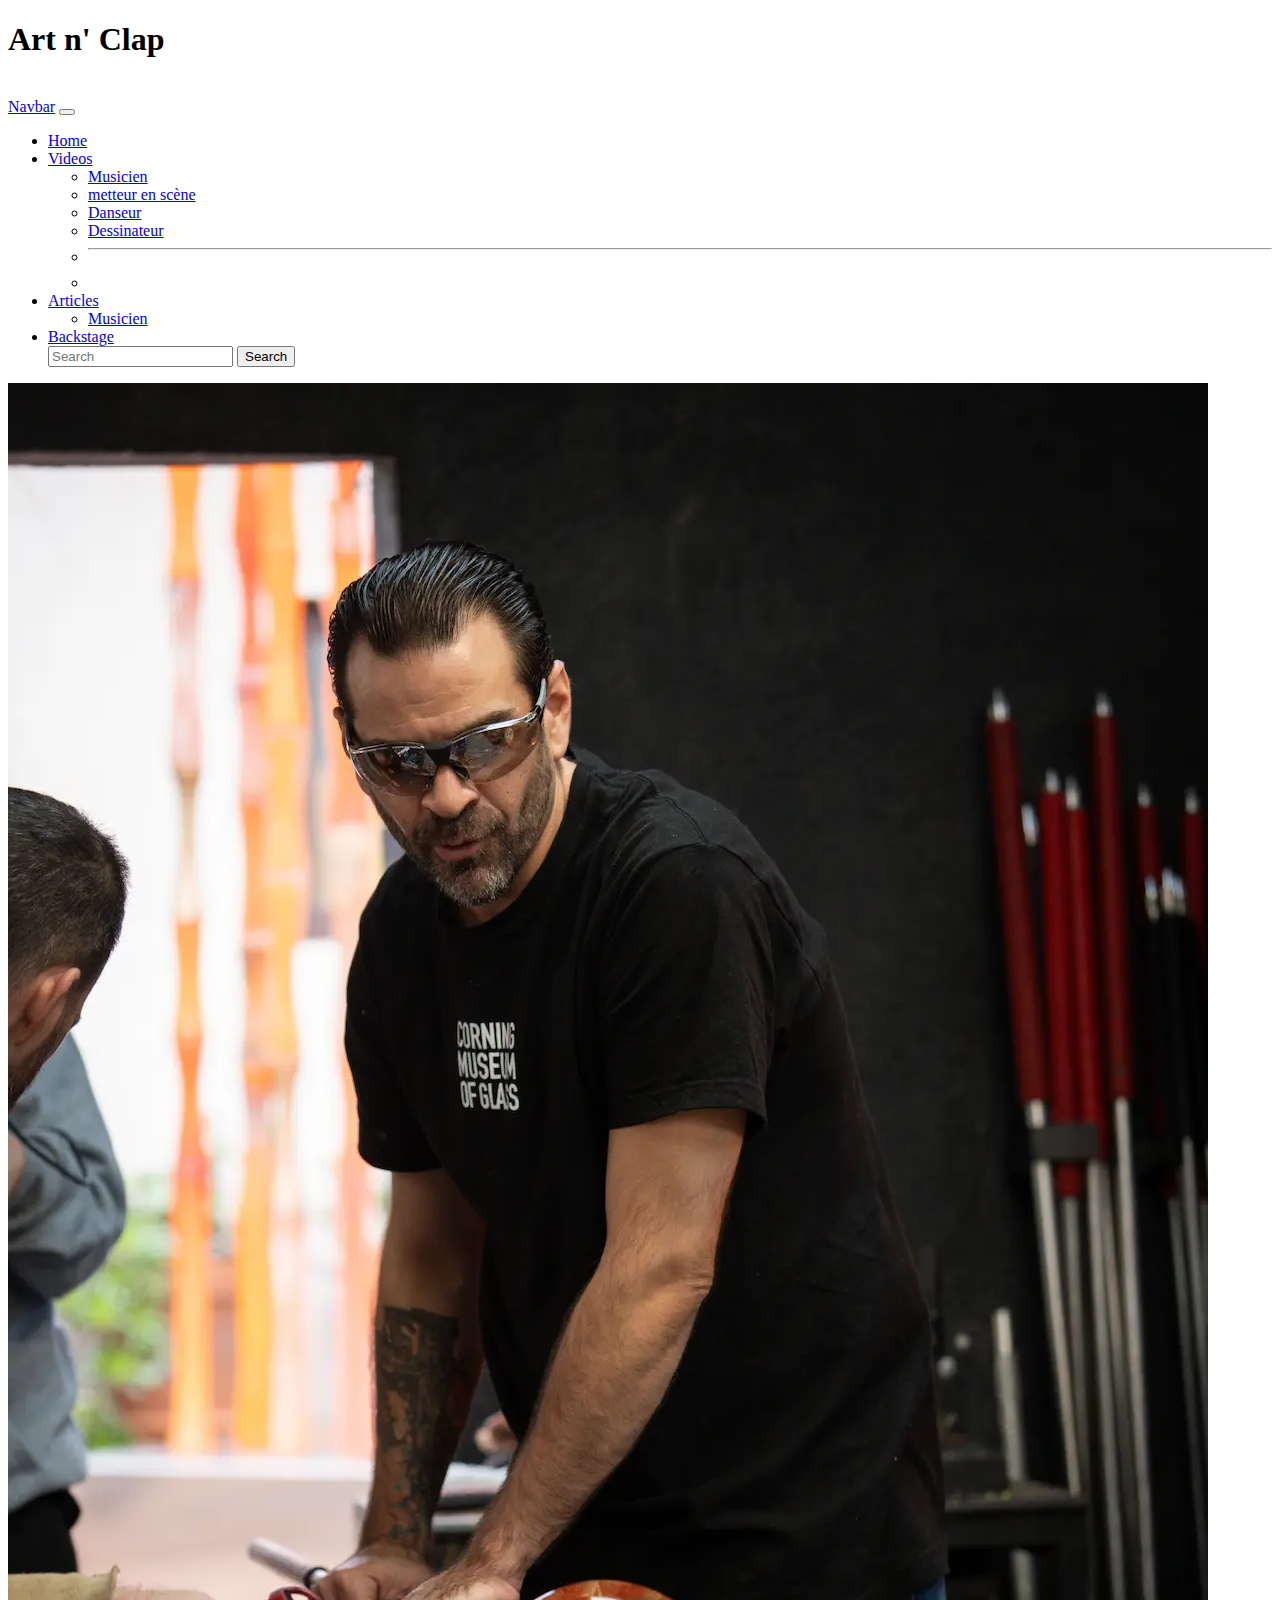
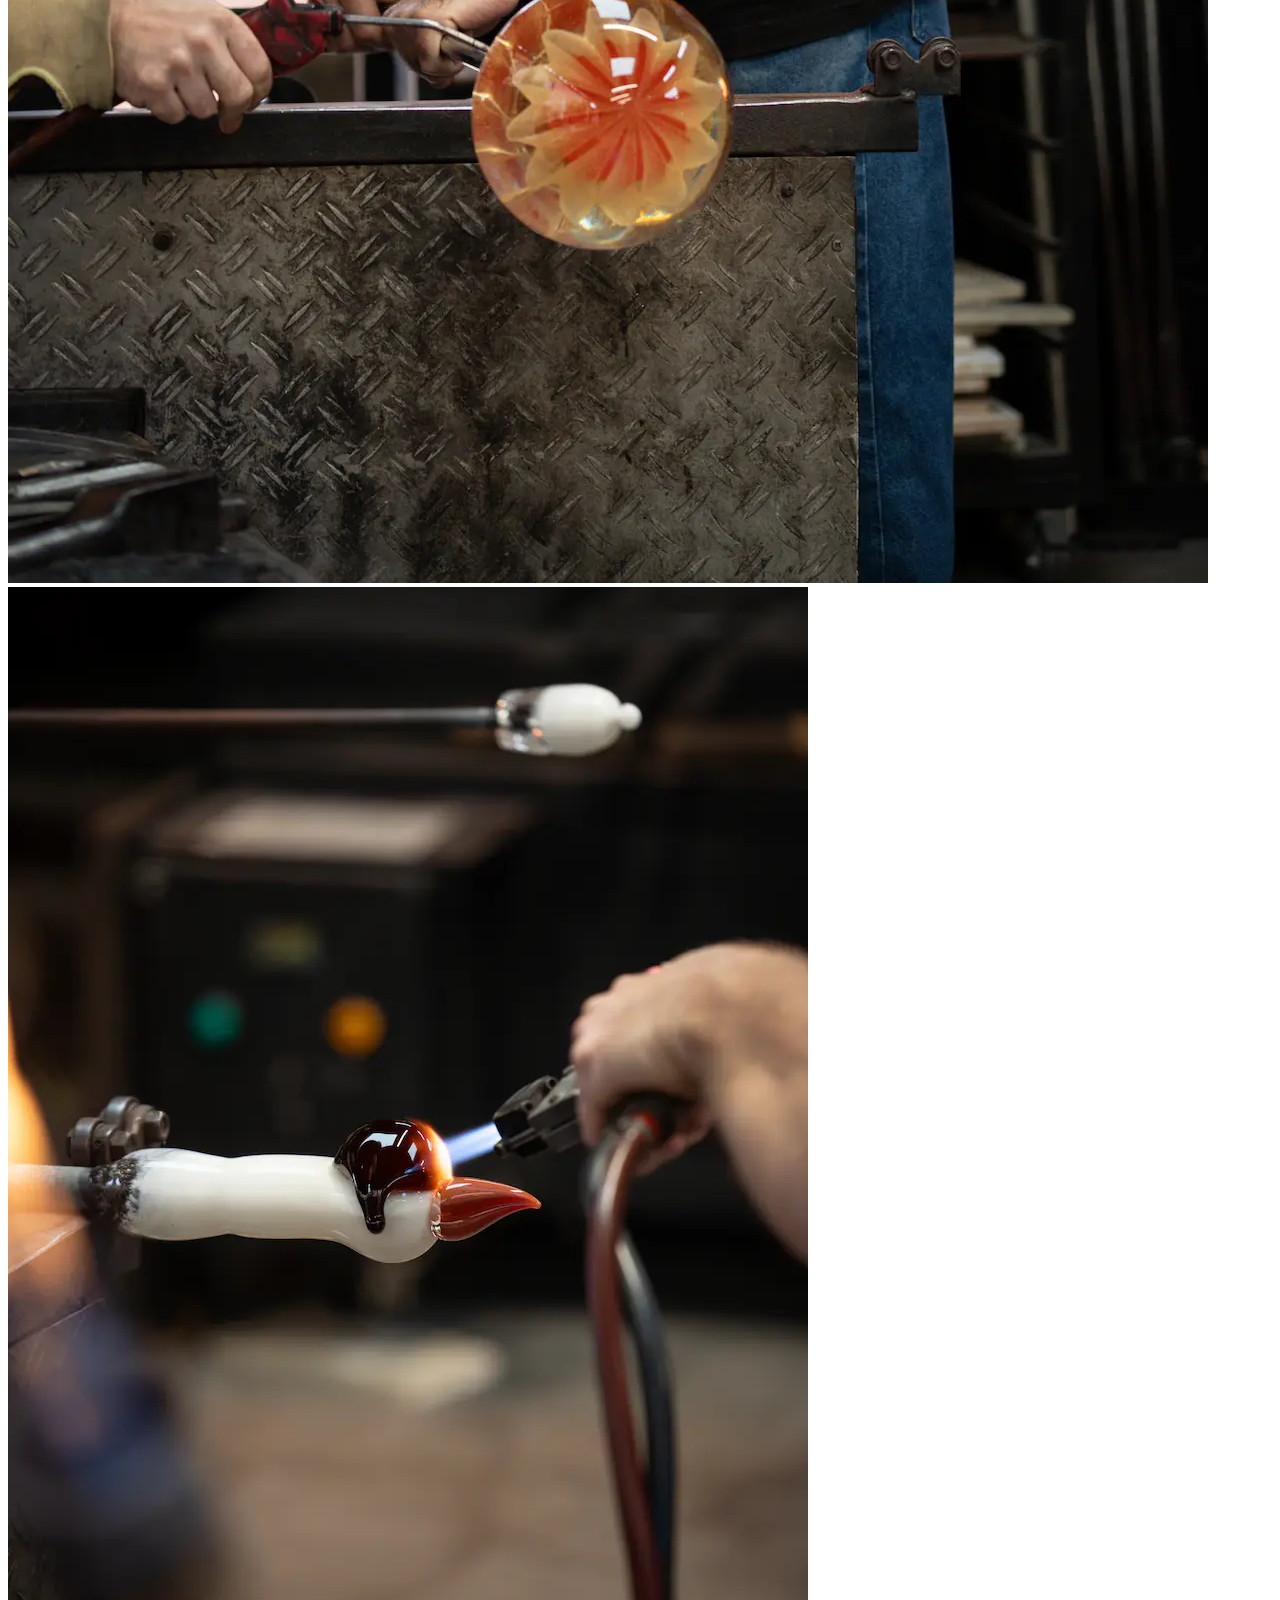
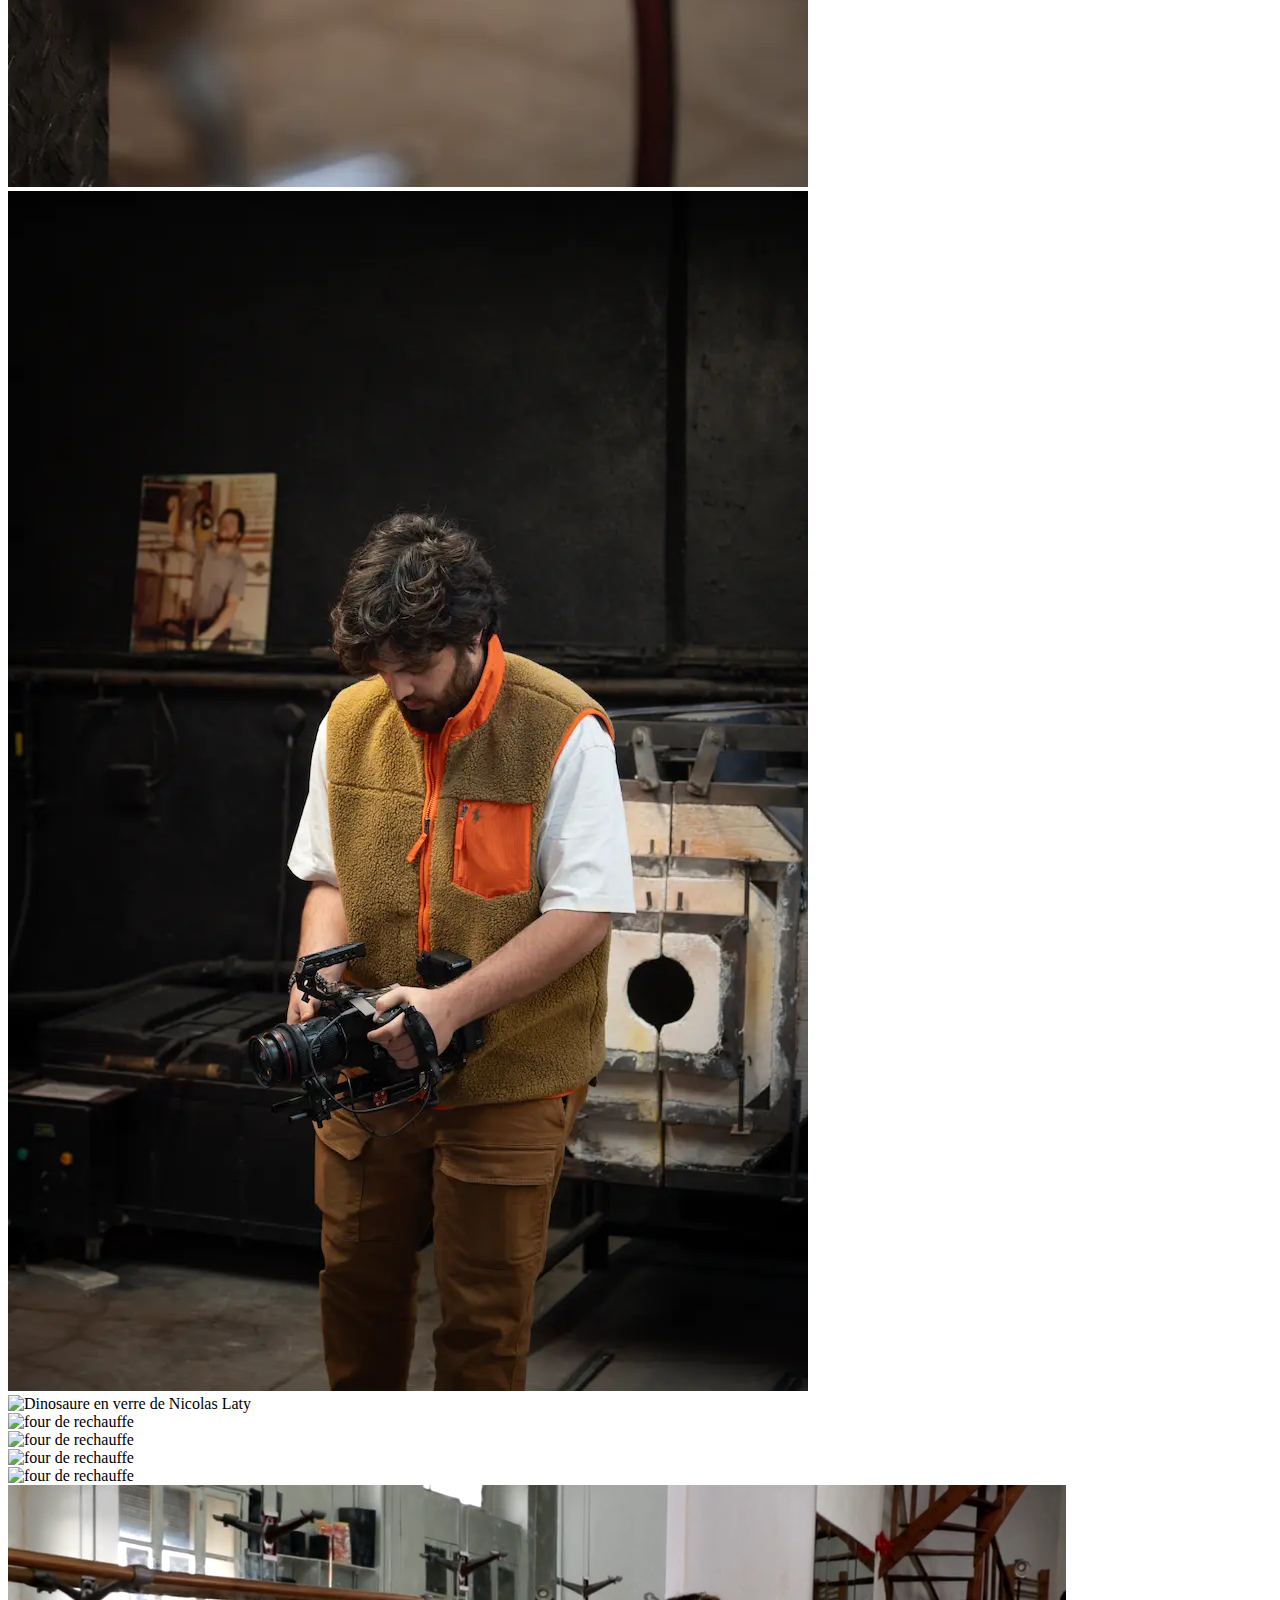
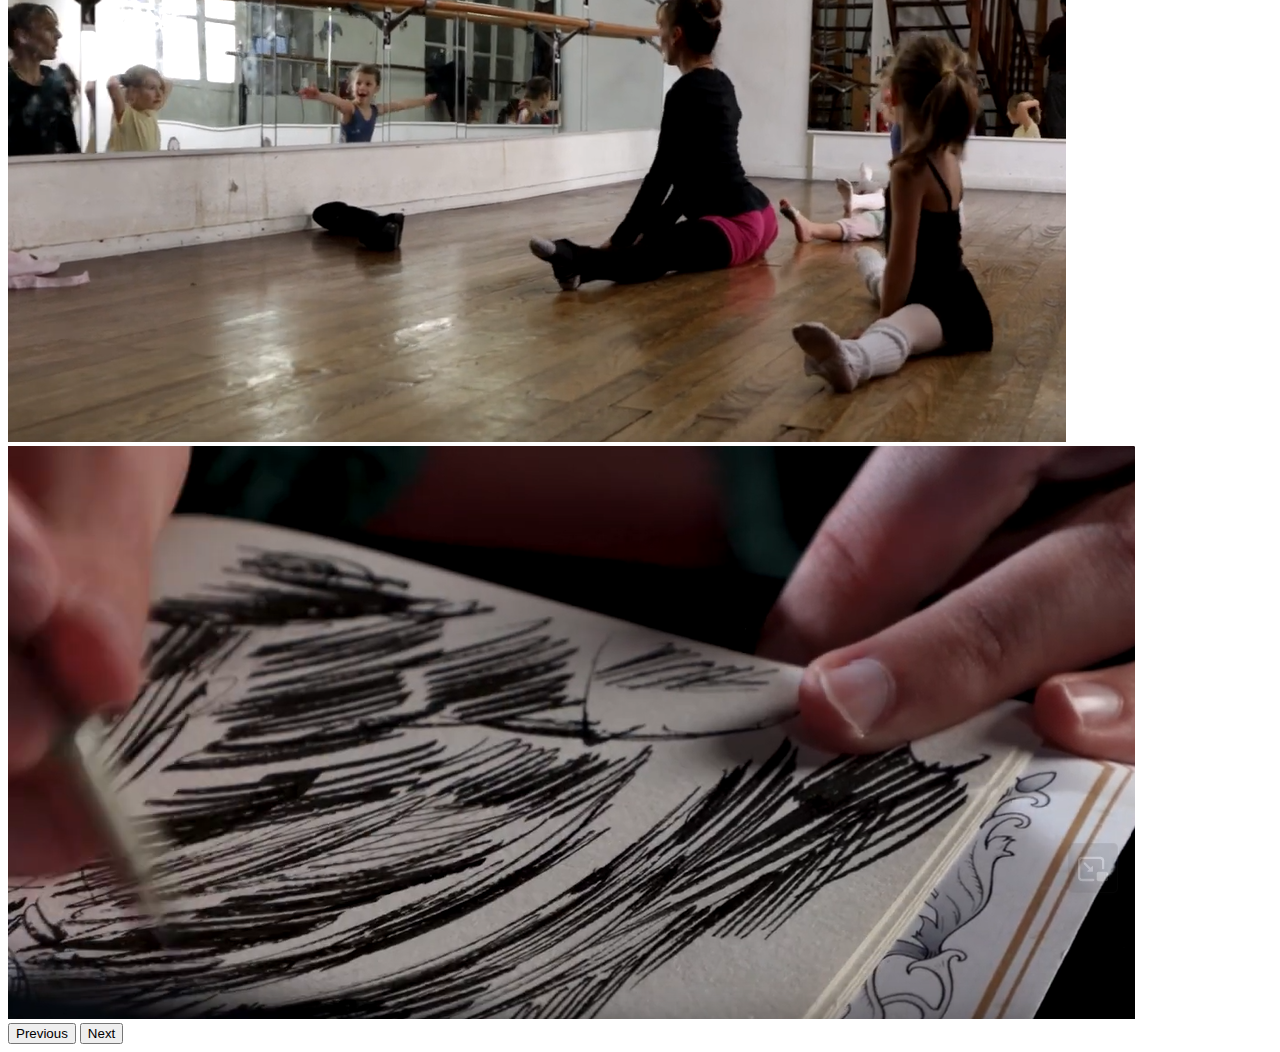
==== index.html @ 5f754fe2 "first commit" ====
<!doctype html>
<html lang="en">
  <head>
    <meta charset="utf-8">
    <meta name="viewport" content="width=device-width, initial-scale=1">
    <title>Art n' Clap </title>
    <link href="https://cdn.jsdelivr.net/npm/bootstrap@5.3.2/dist/css/bootstrap.min.css" rel="stylesheet" integrity="sha384-T3c6CoIi6uLrA9TneNEoa7RxnatzjcDSCmG1MXxSR1GAsXEV/Dwwykc2MPK8M2HN" crossorigin="anonymous">
    <script src="/style.css"></script>
  </head>
  <body>
    <h1>Art n' Clap</h1>
    <img src="" class="d-block w-100" alt="" id="Logo">
    <script src="https://cdn.jsdelivr.net/npm/bootstrap@5.3.2/dist/js/bootstrap.bundle.min.js" integrity="sha384-C6RzsynM9kWDrMNeT87bh95OGNyZPhcTNXj1NW7RuBCsyN/o0jlpcV8Qyq46cDfL" crossorigin="anonymous"></script>
 <header>
    <nav class="navbar navbar-expand-lg bg-body-tertiary">
        <div class="container-fluid">
          <a class="navbar-brand" href="#">Navbar</a>
          <button class="navbar-toggler" type="button" data-bs-toggle="collapse" data-bs-target="#navbarSupportedContent" aria-controls="navbarSupportedContent" aria-expanded="false" aria-label="Toggle navigation">
            <span class="navbar-toggler-icon"></span>
          </button>
          <div class="collapse navbar-collapse" id="navbarSupportedContent">
            <ul class="navbar-nav me-auto mb-2 mb-lg-0">
              <li class="nav-item">
                <a class="nav-link active" aria-current="page" href="/index.html">Home</a>
              </li>
              
              <li class="nav-item dropdown">
                <a class="nav-link dropdown-toggle" href="#" role="button" data-bs-toggle="dropdown" aria-expanded="false">
                  Videos
                </a>
                <ul class="dropdown-menu">
                  <li><a class="dropdown-item" href="https://www.youtube.com/watch?v=sR2xb41AoyU" target="_blank">Musicien</a></li>
                  <li><a class="dropdown-item" href="#">metteur en scène </a></li>
                  <li><a class="dropdown-item" href="https://www.youtube.com/watch?v=bzZidXQfnVY">Danseur </a></li>
                  <li><a class="dropdown-item" href="#">Dessinateur</a></li>
                  <li><hr class="dropdown-divider"></li>
                  <li><a class="dropdown-item" href="#"></a></li>
                </ul>
              </li>
              <li class="nav-item dropdown">
                <a class="nav-link dropdown-toggle" href="#" role="button" data-bs-toggle="dropdown" aria-expanded="false">
                  Articles
                </a>
                <ul class="dropdown-menu">
                  <li><a class="dropdown-item" href="https://www.youtube.com/watch?v=sR2xb41AoyU" target="_blank">Musicien</a></li>
            
                </ul>
              </li>
              <li class="nav-item">
                <a class="nav-link" href="#">Backstage</a>
              </li>
            <form class="d-flex" role="search">
              <input class="form-control me-2" type="search" placeholder="Search" aria-label="Search">
              <button class="btn btn-outline-success" type="submit">Search</button>
            </form>
          </div>
        </div>
      </nav>
    </header>
      <div id="carouselExampleFade" class="carousel slide carousel-fade" data-bs-ride="carousel">
        <div class="carousel-inner">
          <div class="carousel-item active">
            <img src="/images/assistant.webp" class="d-block w-100" alt="guitare">
          </div>
          <div class="carousel-item">
            <img src="/images/Aviateur.webp" class="d-block w-100" alt="Aviateur">
          </div>
          <div class="carousel-item">
            <img src="/images/cameraman1.webp" class="d-block w-100" alt="cameraman1">
          </div>
          <div class="carousel-item">
            <img src="/images/dino.jpg" class="d-block w-100" alt="Dinosaure en verre de Nicolas Laty">
          </div>
          <div class="carousel-item">
            <img src="/images/four rechauffe.jpg" class="d-block w-100" alt="four de rechauffe">
          </div>
          <div class="carousel-item">
            <img src="/images/Nico interview.jpg" class="d-block w-100" alt="four de rechauffe">
          </div>
          <div class="carousel-item">
            <img src="/images/sulfure.jpg" class="d-block w-100" alt="four de rechauffe">
          </div>
          <div class="carousel-item">
            <img src="/images/prise de son.jpg" class="d-block w-100" alt="four de rechauffe">
          </div>
          <div class="carousel-item">
            <img src="/images/danse groupe.png" class="d-block w-100" alt="danse groupe">
          </div>
          <div class="carousel-item">
            <img src="/images/dessinateur.png" class="d-block w-100" alt="Adrien">
          </div>
        </div>
        <button class="carousel-control-prev" type="button" data-bs-target="#carouselExampleFade" data-bs-slide="prev">
          <span class="carousel-control-prev-icon" aria-hidden="true"></span>
          <span class="visually-hidden">Previous</span>
        </button>
        <button class="carousel-control-next" type="button" data-bs-target="#carouselExampleFade" data-bs-slide="next">
          <span class="carousel-control-next-icon" aria-hidden="true"></span>
          <span class="visually-hidden">Next</span>
        </button>
      </div>


</body>
</html>
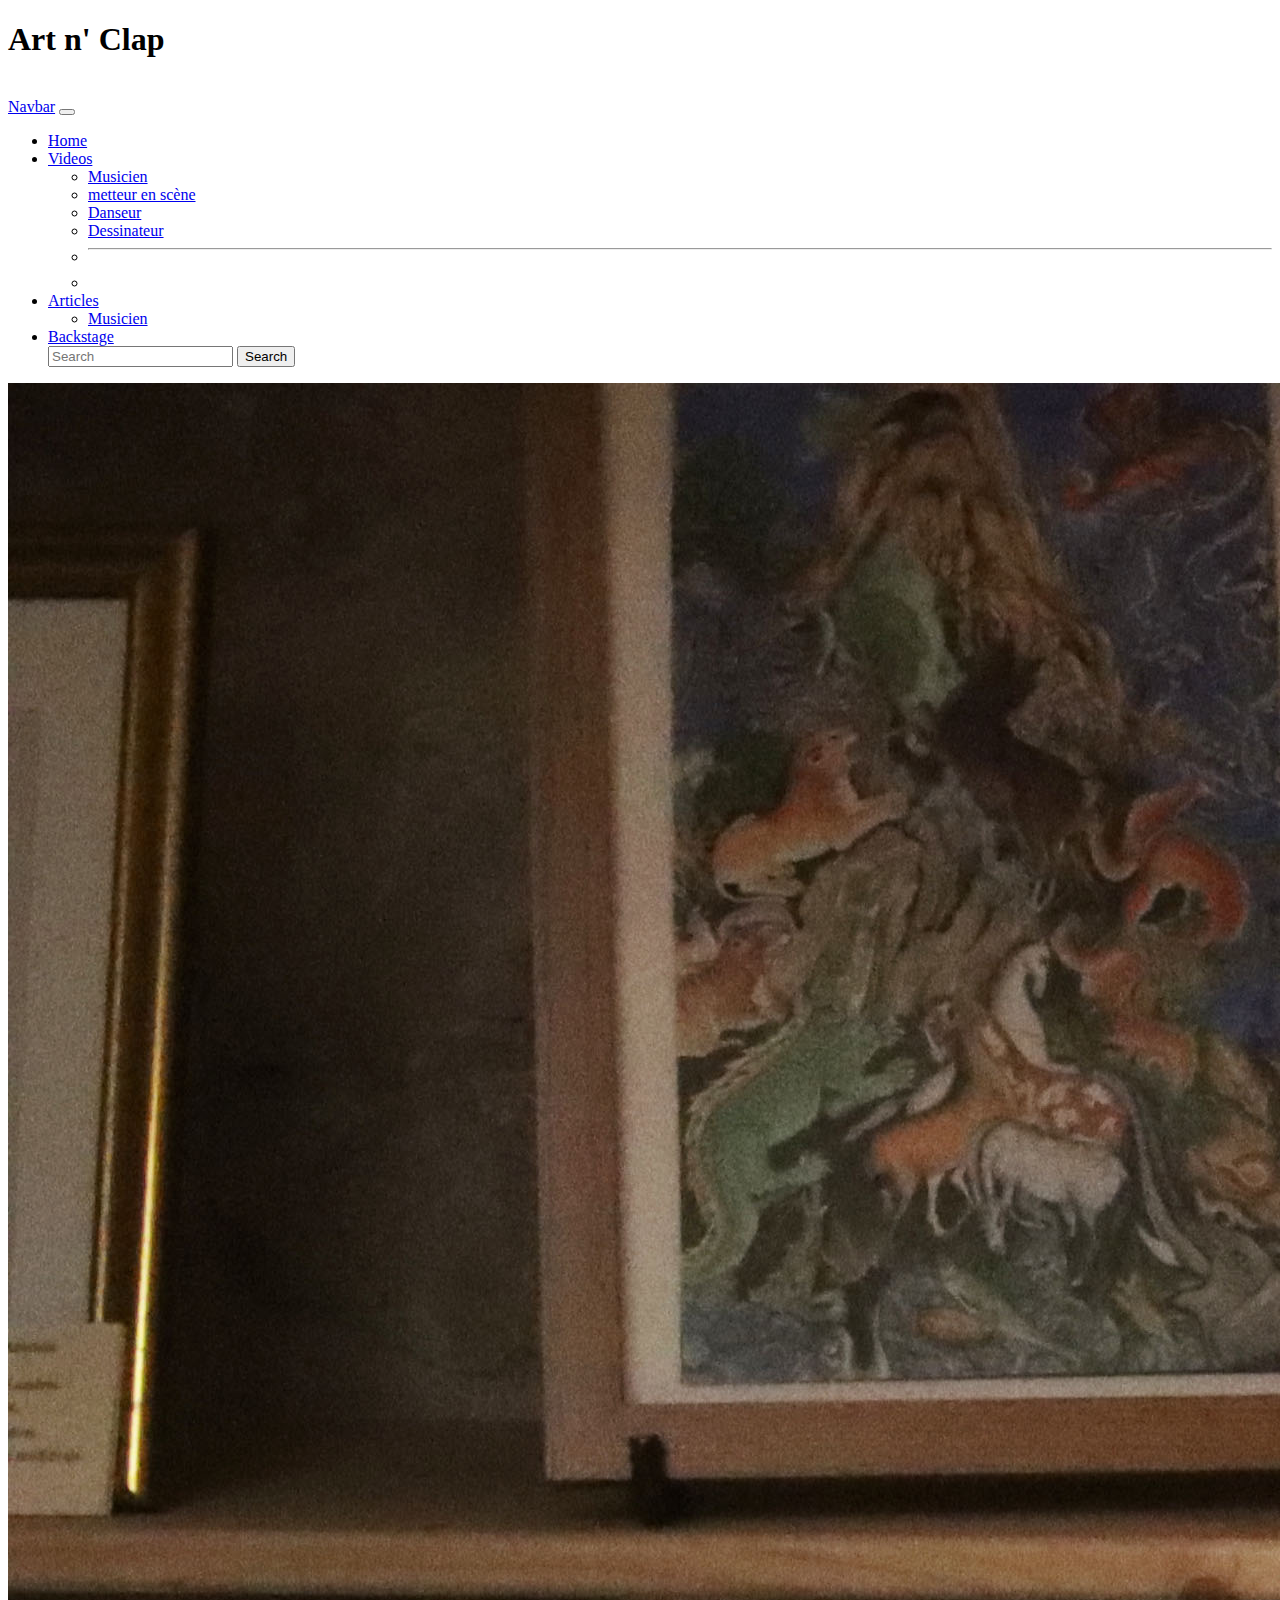
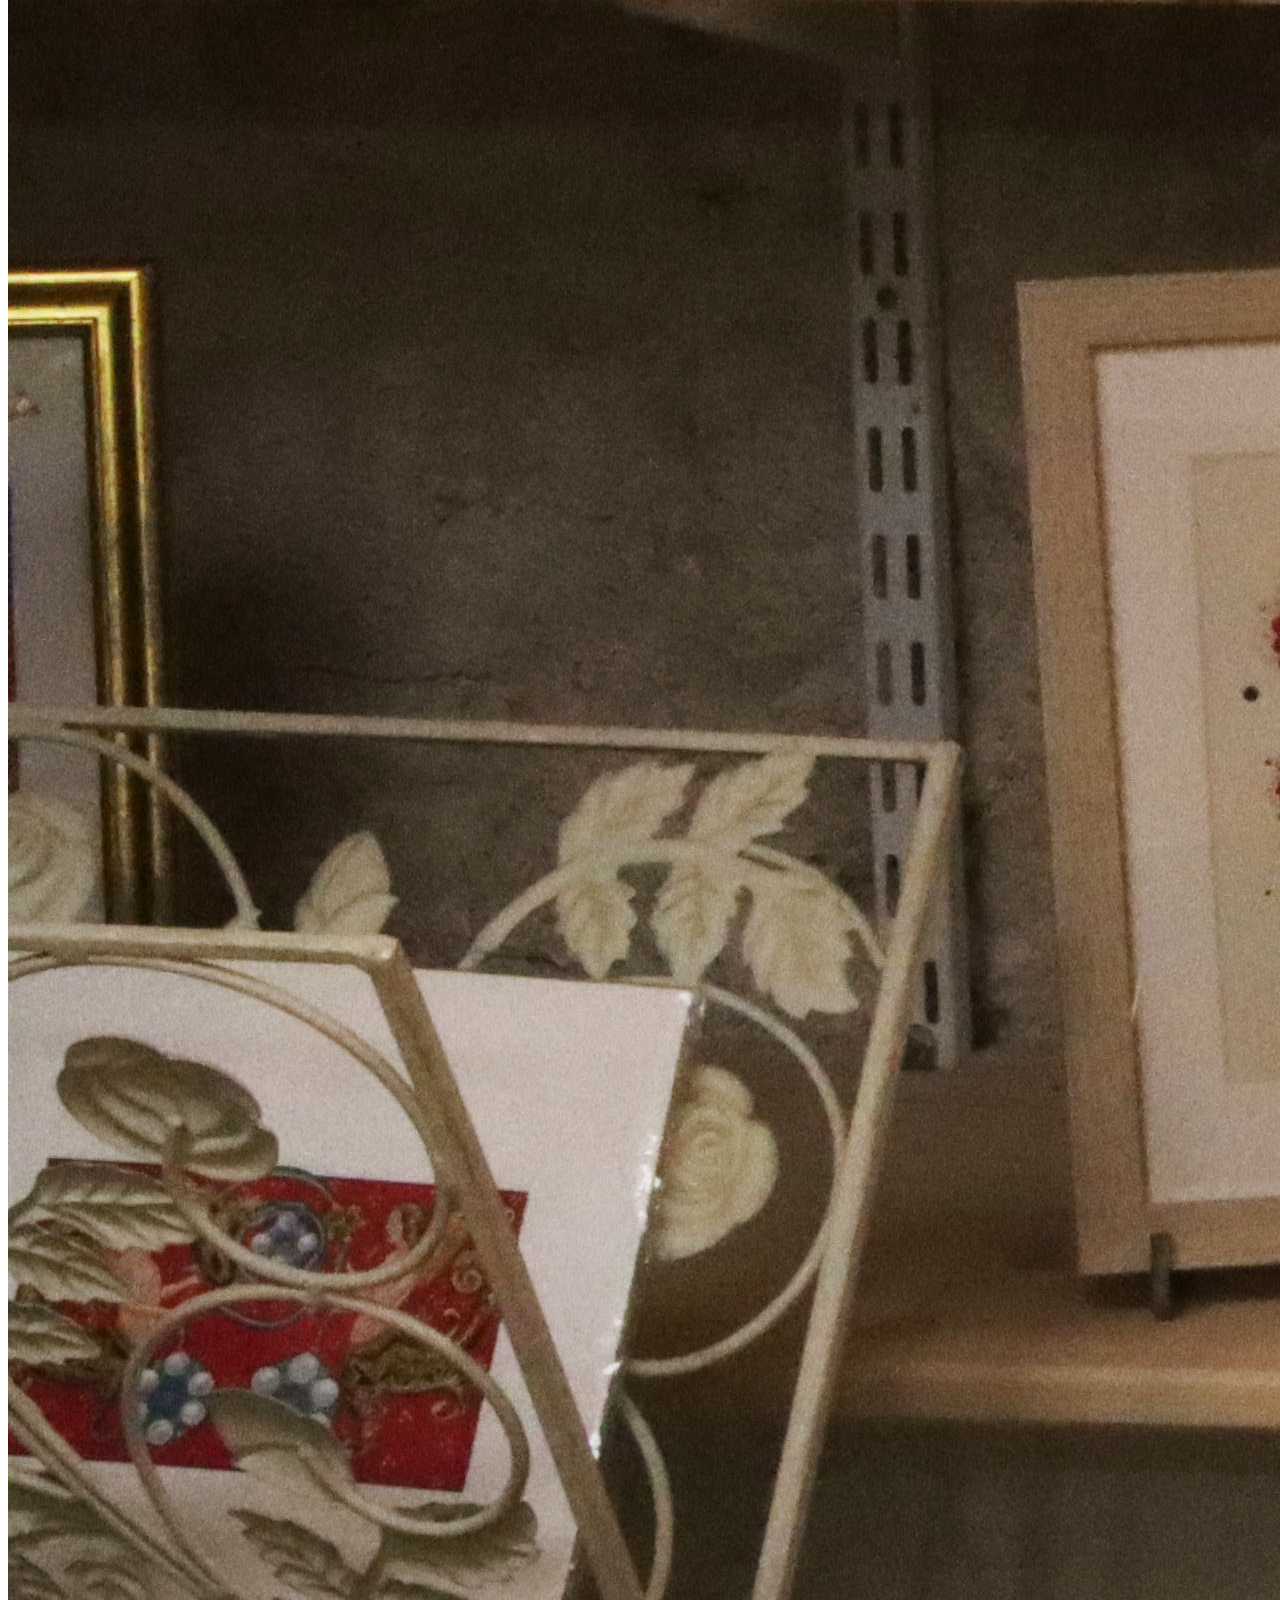
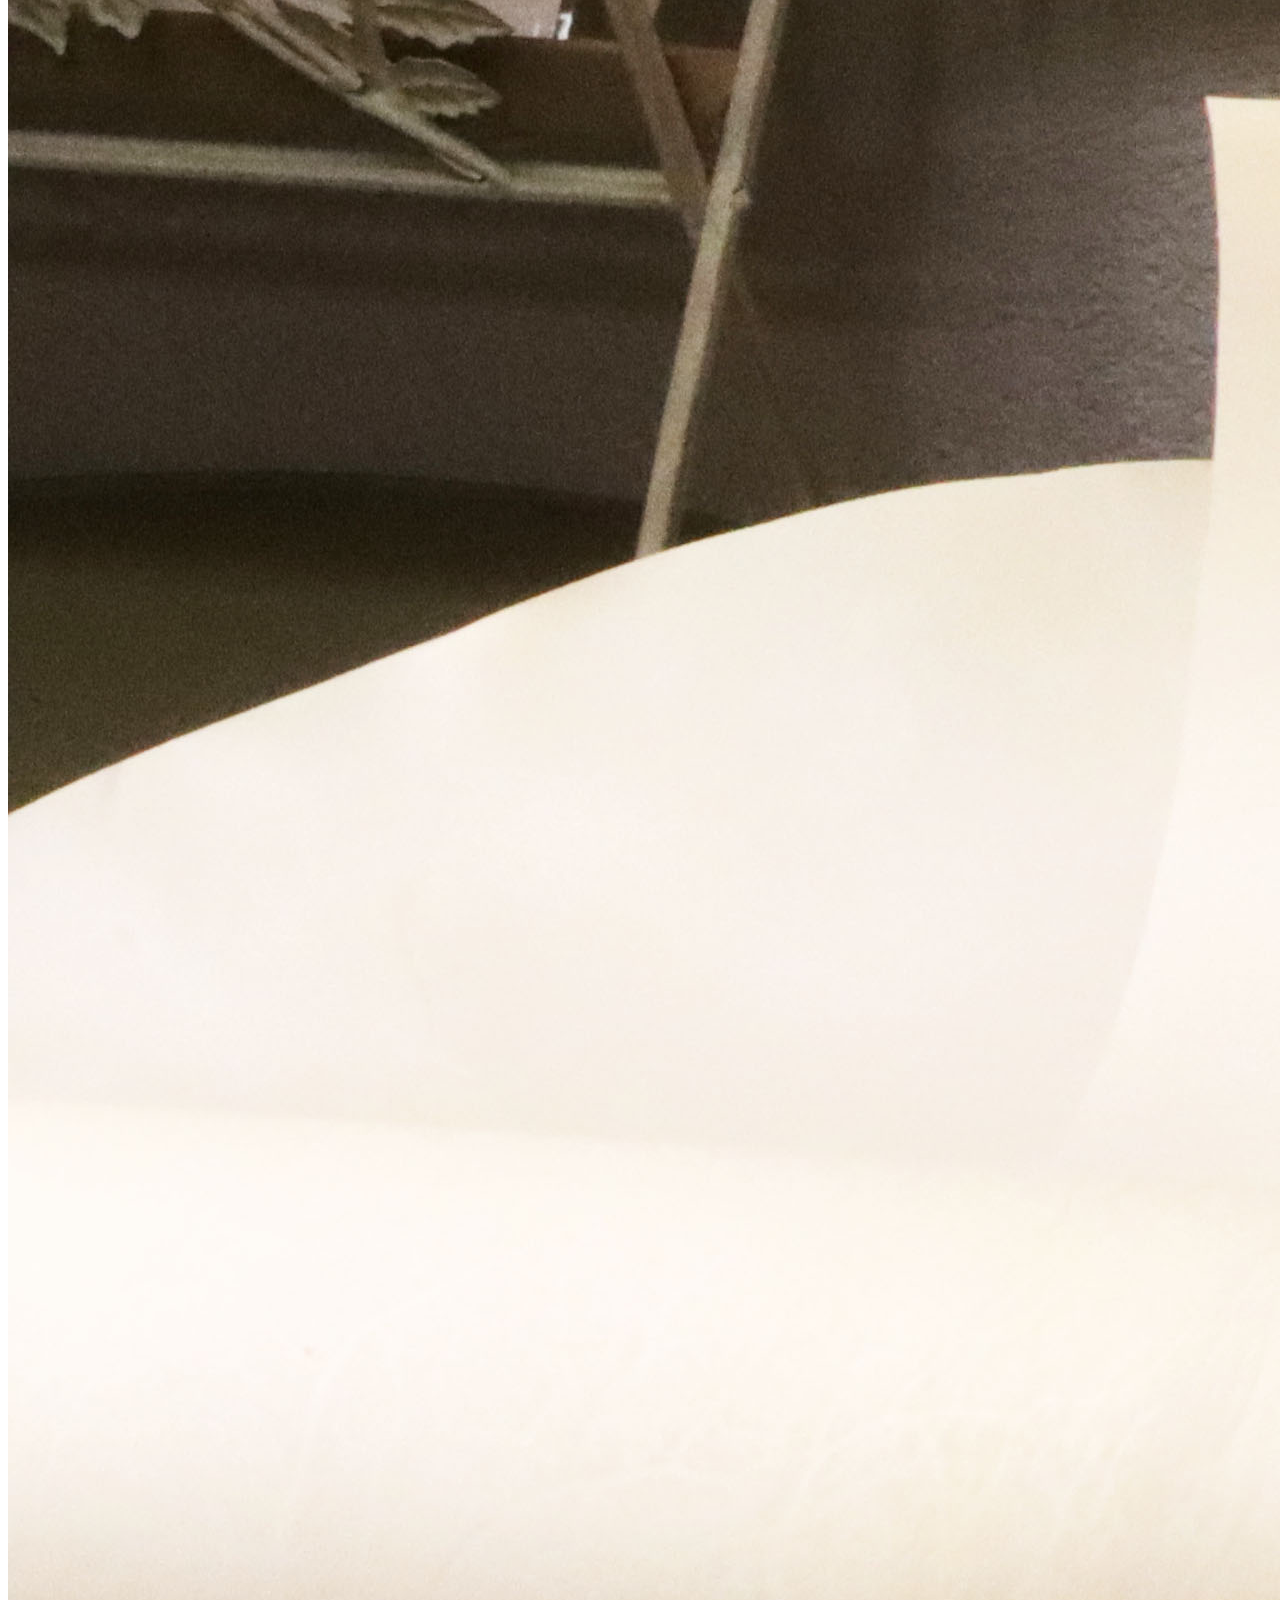
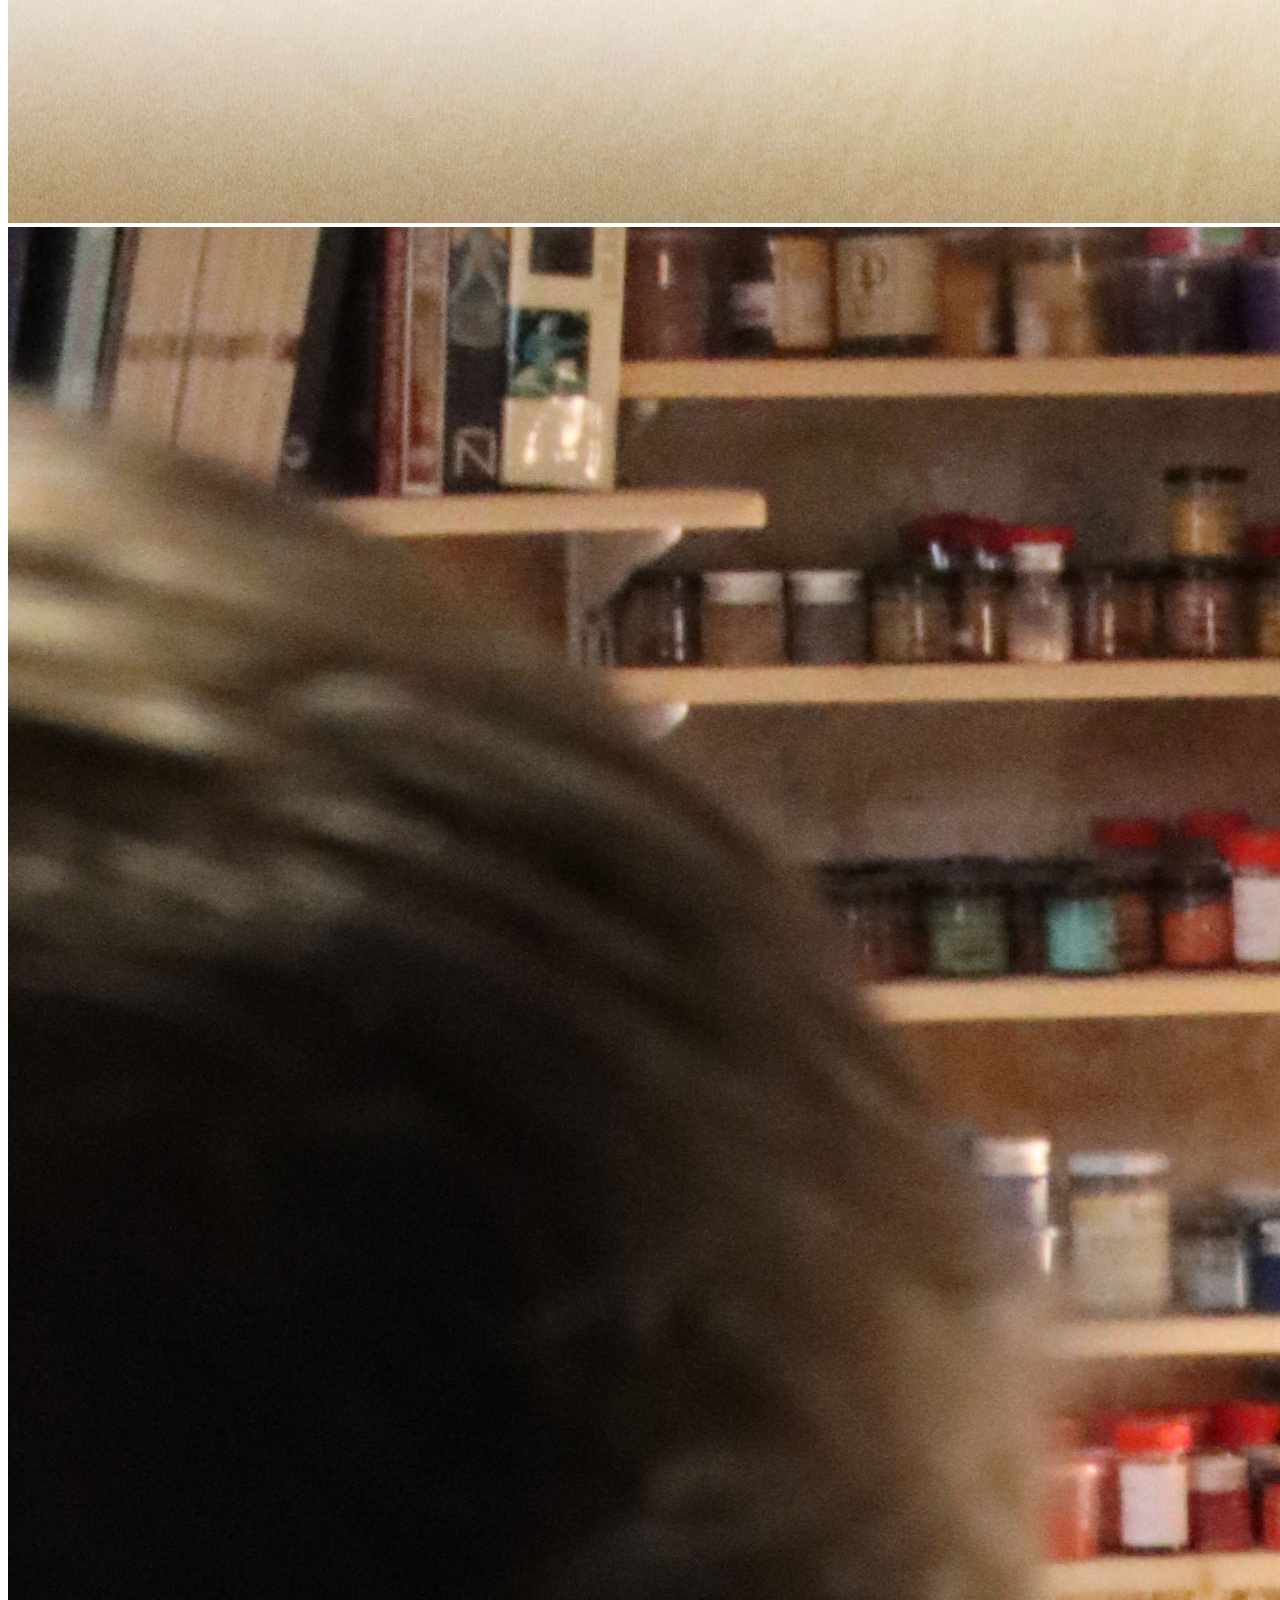
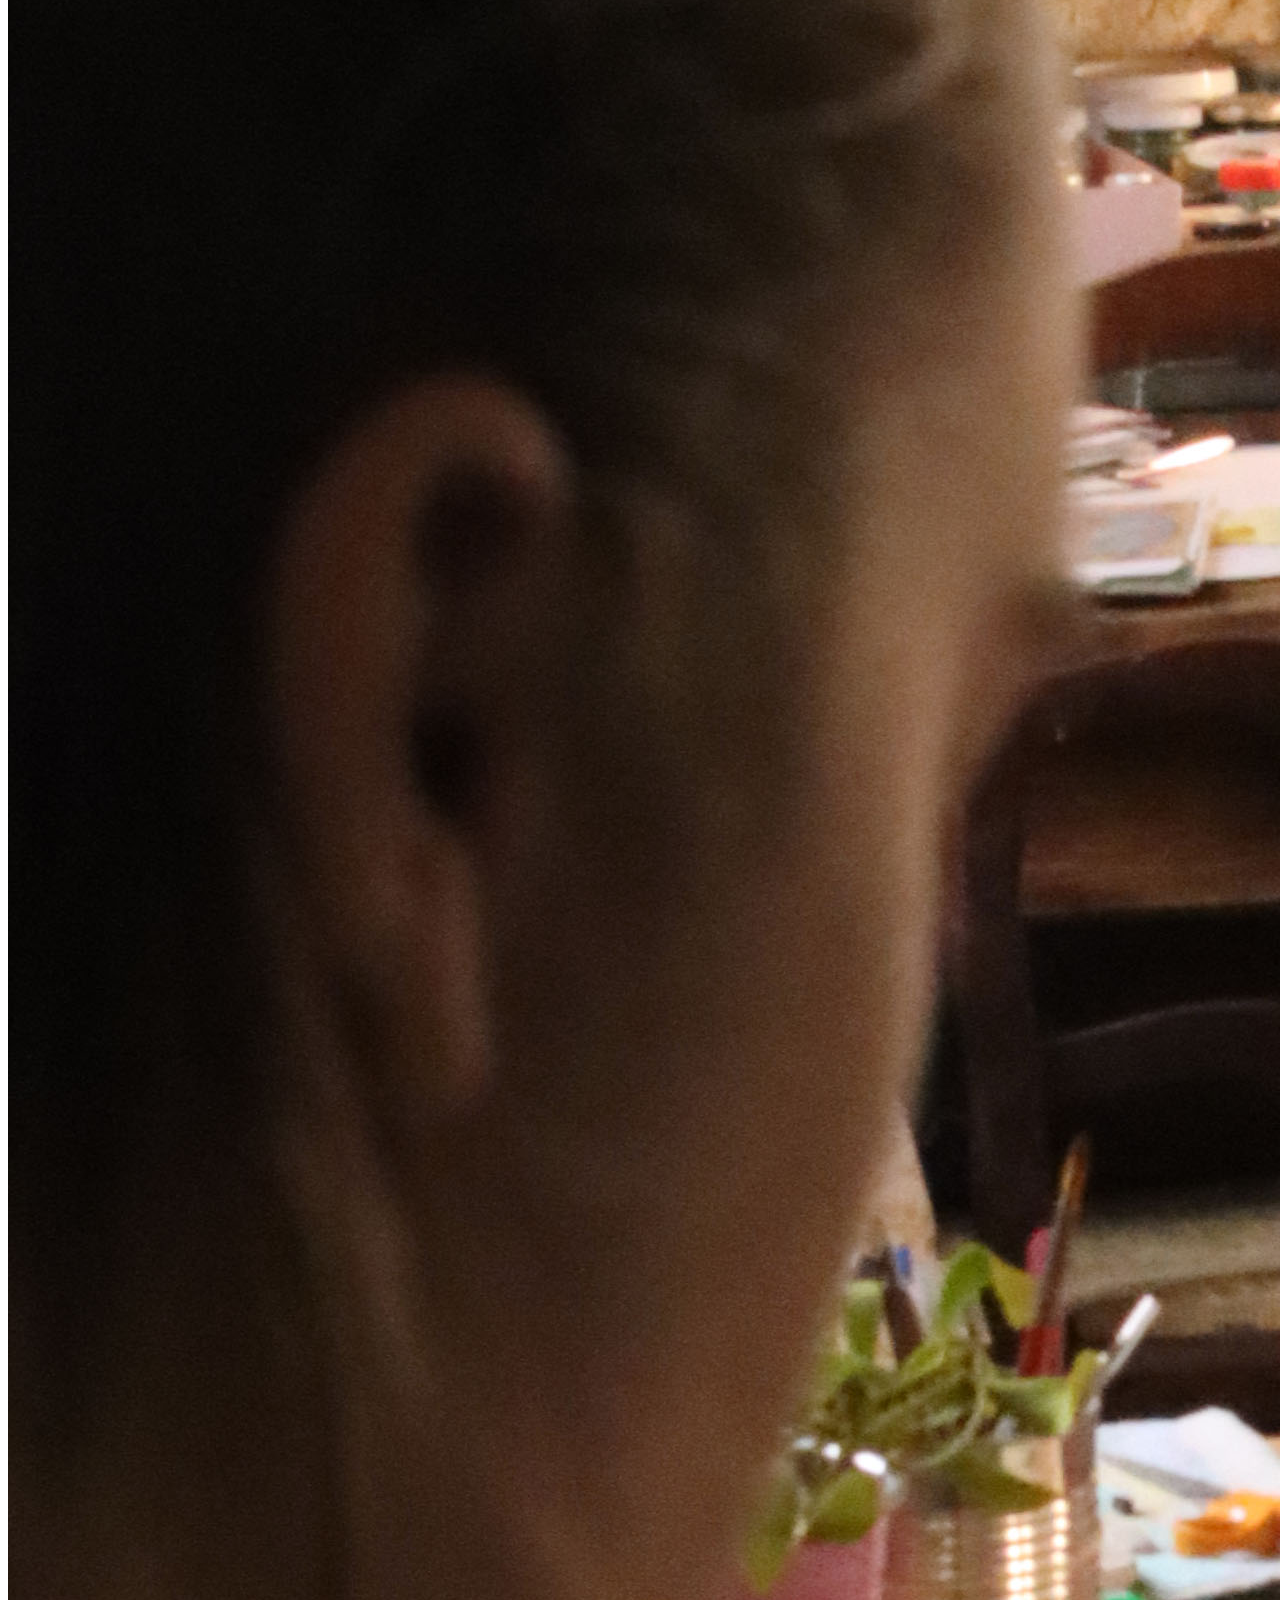
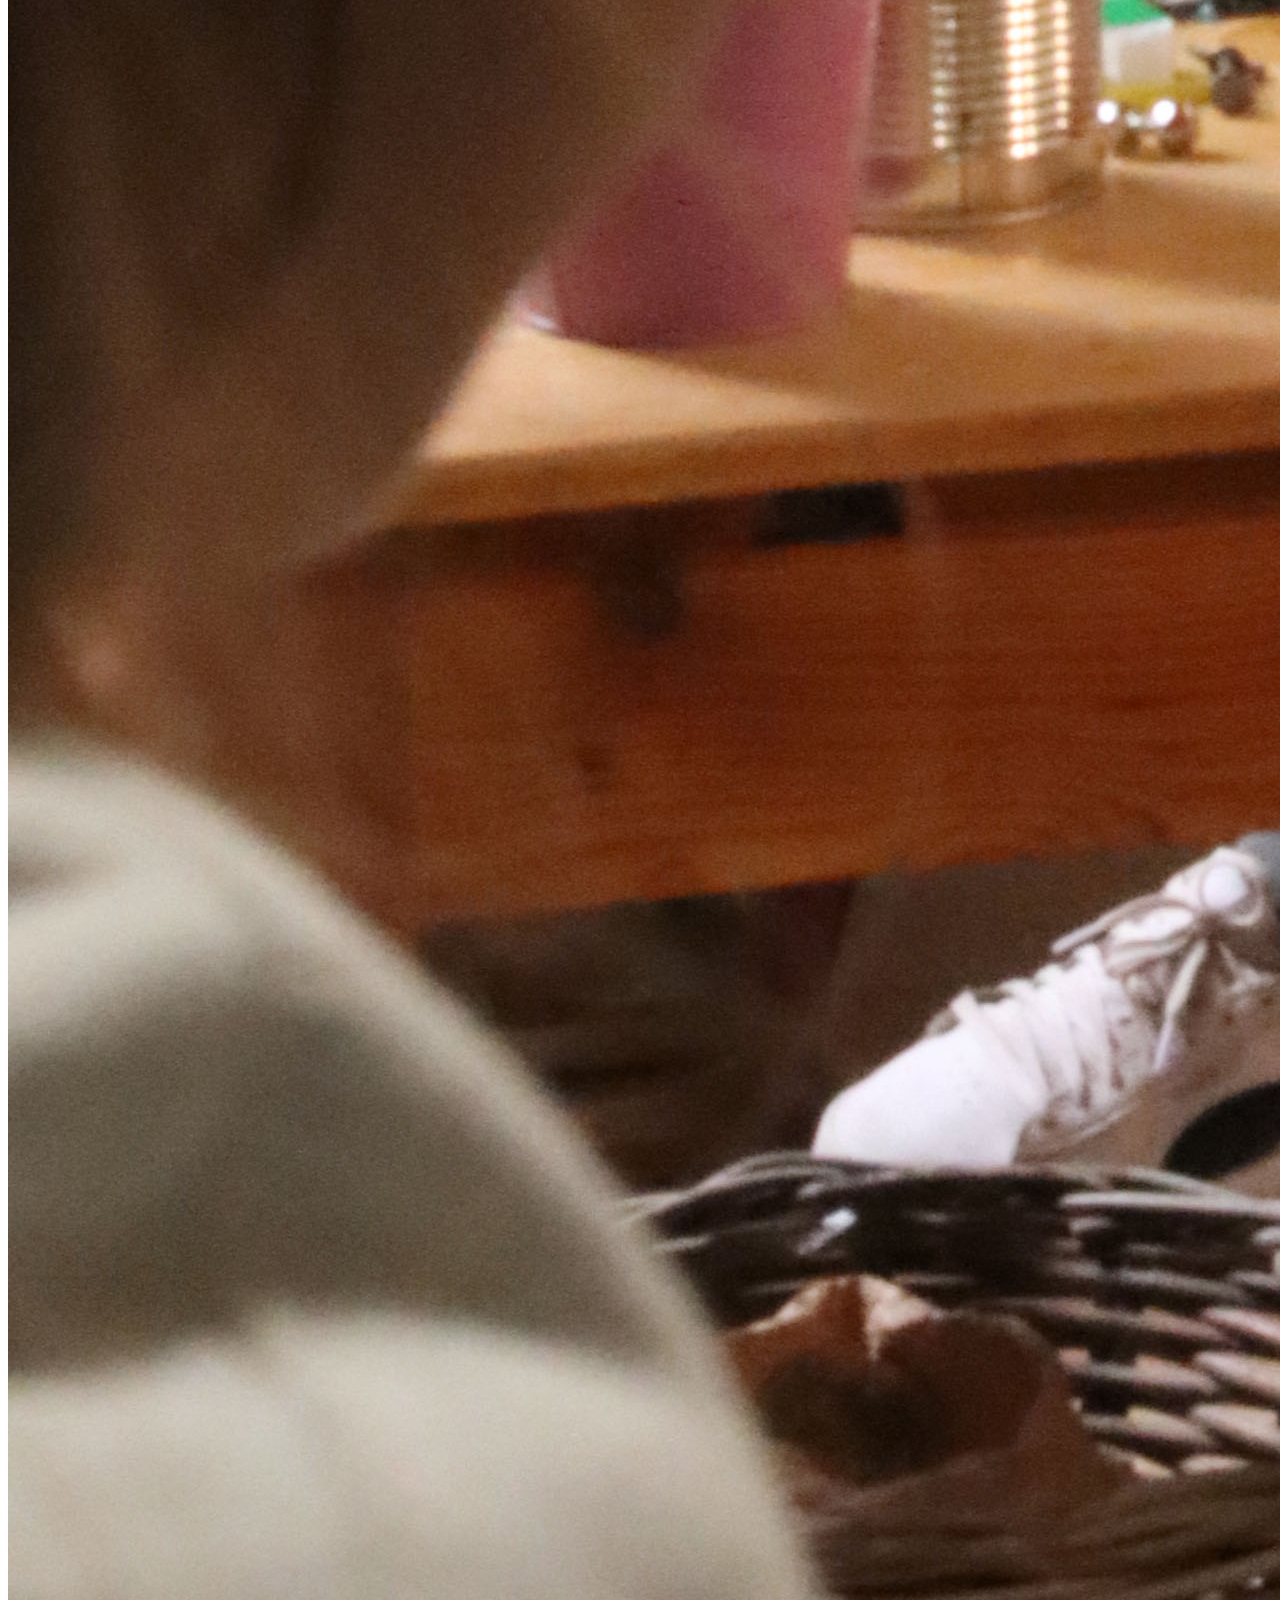
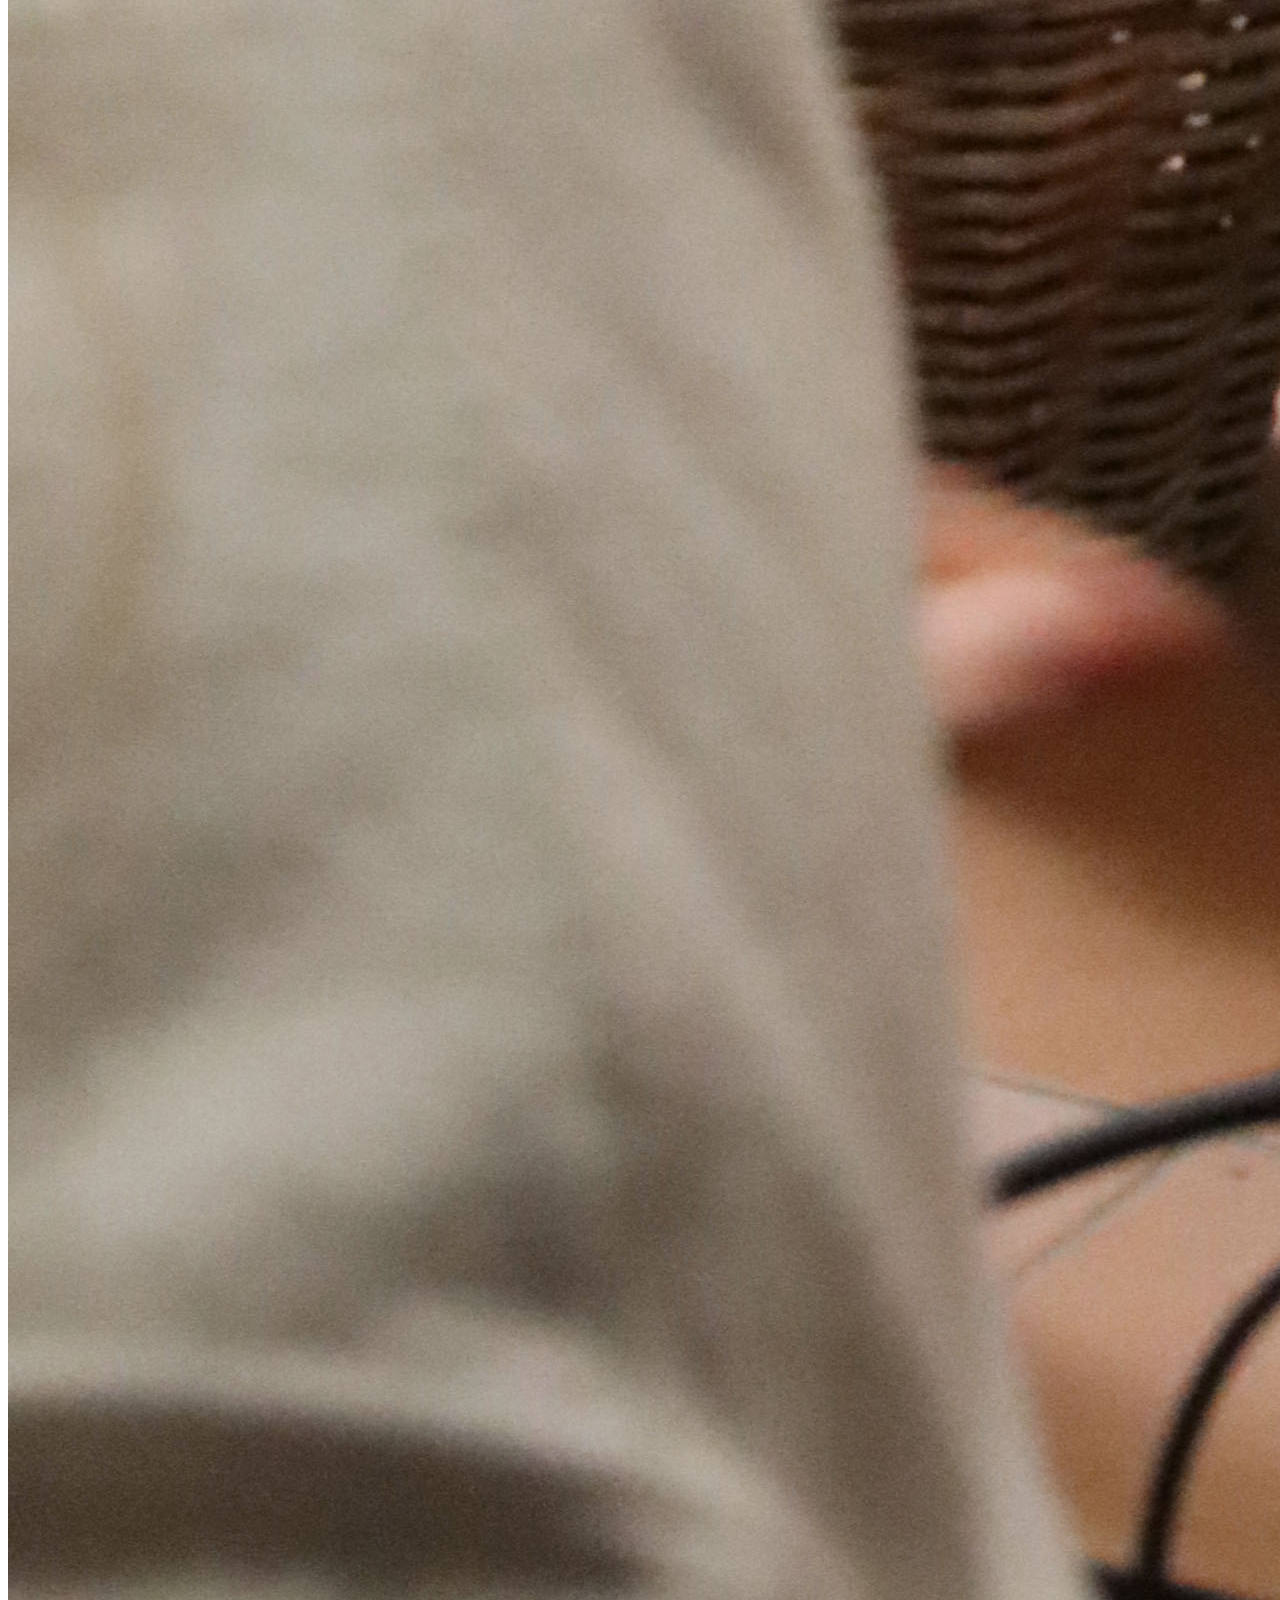
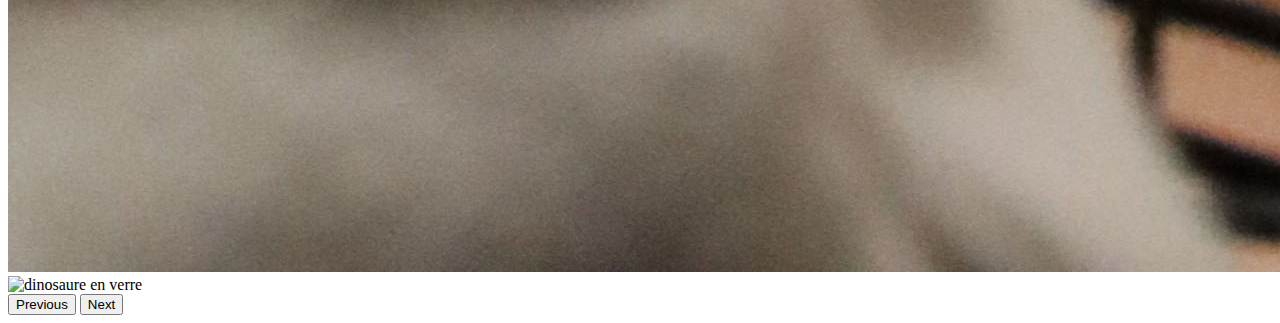
==== commit dcfb5e7d: "photos en jpg" ====
--- a/index.html
+++ b/index.html
@@ -57,49 +57,26 @@
         </div>
       </nav>
     </header>
-      <div id="carouselExampleFade" class="carousel slide carousel-fade" data-bs-ride="carousel">
-        <div class="carousel-inner">
-          <div class="carousel-item active">
-            <img src="/images/assistant.webp" class="d-block w-100" alt="guitare">
-          </div>
-          <div class="carousel-item">
-            <img src="/images/Aviateur.webp" class="d-block w-100" alt="Aviateur">
-          </div>
-          <div class="carousel-item">
-            <img src="/images/cameraman1.webp" class="d-block w-100" alt="cameraman1">
-          </div>
-          <div class="carousel-item">
-            <img src="/images/dino.jpg" class="d-block w-100" alt="Dinosaure en verre de Nicolas Laty">
-          </div>
-          <div class="carousel-item">
-            <img src="/images/four rechauffe.jpg" class="d-block w-100" alt="four de rechauffe">
-          </div>
-          <div class="carousel-item">
-            <img src="/images/Nico interview.jpg" class="d-block w-100" alt="four de rechauffe">
-          </div>
-          <div class="carousel-item">
-            <img src="/images/sulfure.jpg" class="d-block w-100" alt="four de rechauffe">
-          </div>
-          <div class="carousel-item">
-            <img src="/images/prise de son.jpg" class="d-block w-100" alt="four de rechauffe">
-          </div>
-          <div class="carousel-item">
-            <img src="/images/danse groupe.png" class="d-block w-100" alt="danse groupe">
-          </div>
-          <div class="carousel-item">
-            <img src="/images/dessinateur.png" class="d-block w-100" alt="Adrien">
-          </div>
+    <div id="carouselExampleAutoplaying" class="carousel slide" data-bs-ride="carousel">
+      <div class="carousel-inner">
+        <div class="carousel-item active">
+          <img src="/images/Anastasia enlumineuse.JPG" class="img-fluid d-block w-100" alt="Anastasia enlumineuse">
         </div>
-        <button class="carousel-control-prev" type="button" data-bs-target="#carouselExampleFade" data-bs-slide="prev">
-          <span class="carousel-control-prev-icon" aria-hidden="true"></span>
-          <span class="visually-hidden">Previous</span>
-        </button>
-        <button class="carousel-control-next" type="button" data-bs-target="#carouselExampleFade" data-bs-slide="next">
-          <span class="carousel-control-next-icon" aria-hidden="true"></span>
-          <span class="visually-hidden">Next</span>
-        </button>
+        <div class="carousel-item">
+          <img src="/images/anastasia bureau1.JPG" class="img-fluid d-block w-100" alt="Anastasia 2">
+        </div>
+        <div class="carousel-item">
+          <img src="/images/dino.jpg" class="img-fluid d-block w-100" alt="dinosaure en verre">
+        </div>
       </div>
-
-
+      <button class="carousel-control-prev" type="button" data-bs-target="#carouselExampleAutoplaying" data-bs-slide="prev">
+        <span class="carousel-control-prev-icon" aria-hidden="true"></span>
+        <span class="visually-hidden">Previous</span>
+      </button>
+      <button class="carousel-control-next" type="button" data-bs-target="#carouselExampleAutoplaying" data-bs-slide="next">
+        <span class="carousel-control-next-icon" aria-hidden="true"></span>
+        <span class="visually-hidden">Next</span>
+      </button>
+    </div>
 </body>
 </html>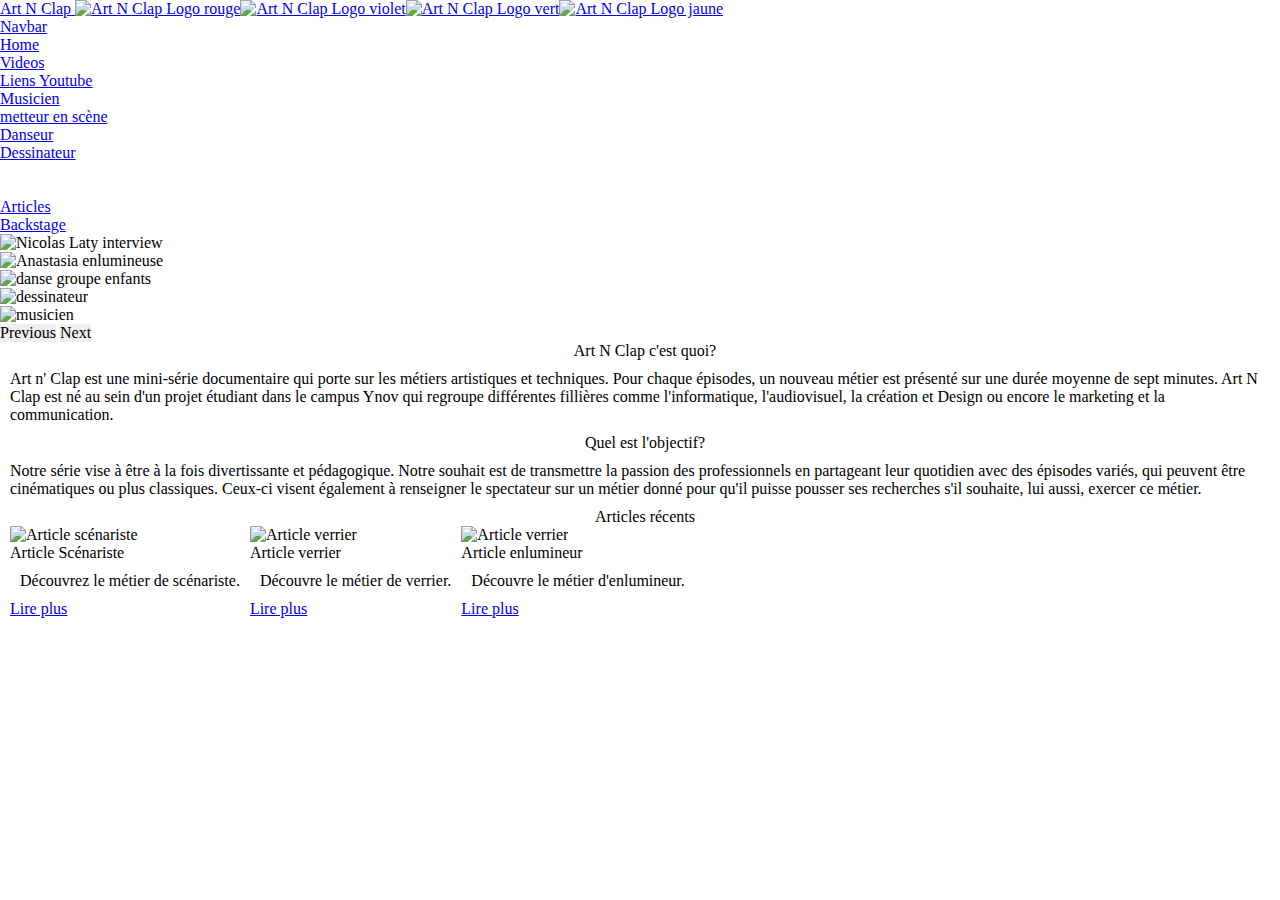
==== commit a0196dcc: "amélioration du carroussel ajout de la partie articles" ====
--- a/index.html
+++ b/index.html
@@ -5,12 +5,21 @@
     <meta name="viewport" content="width=device-width, initial-scale=1">
     <title>Art n' Clap </title>
     <link href="https://cdn.jsdelivr.net/npm/bootstrap@5.3.2/dist/css/bootstrap.min.css" rel="stylesheet" integrity="sha384-T3c6CoIi6uLrA9TneNEoa7RxnatzjcDSCmG1MXxSR1GAsXEV/Dwwykc2MPK8M2HN" crossorigin="anonymous">
-    <script src="/style.css"></script>
+     <script src="https://cdn.jsdelivr.net/npm/bootstrap@5.3.2/dist/js/bootstrap.bundle.min.js" integrity="sha384-C6RzsynM9kWDrMNeT87bh95OGNyZPhcTNXj1NW7RuBCsyN/o0jlpcV8Qyq46cDfL" crossorigin="anonymous"></script>
+     <link href="/style.css" rel="stylesheet" />
+
   </head>
   <body>
-    <h1>Art n' Clap</h1>
-    <img src="" class="d-block w-100" alt="" id="Logo">
-    <script src="https://cdn.jsdelivr.net/npm/bootstrap@5.3.2/dist/js/bootstrap.bundle.min.js" integrity="sha384-C6RzsynM9kWDrMNeT87bh95OGNyZPhcTNXj1NW7RuBCsyN/o0jlpcV8Qyq46cDfL" crossorigin="anonymous"></script>
+    <div class="bandeau container-fluid ">
+      <a class="navbar-brand" href="#">
+        <h1>Art N Clap  <img src="https://res.cloudinary.com/dpcysdzoq/image/upload/c_fill,w_200,h_200/v1705479045/gbzuenztanzhjdvbi4gp.png" class="me-2" height="100"
+          alt="Art N Clap Logo rouge" loading="lazy" /><img src="https://res.cloudinary.com/dpcysdzoq/image/upload/c_fill,w_100,h_100/v1705490269/yzyponts7wrkfguskvgq.png" class="me-2" height="100"
+          alt="Art N Clap Logo violet" loading="lazy" /><img src="https://res.cloudinary.com/dpcysdzoq/image/upload/c_fill,w_100,h_100/v1705490269/co691qw9xfjpetd06yzd.png" class="me-2" height="100"
+          alt="Art N Clap Logo vert" loading="lazy" /><img src="https://res.cloudinary.com/dpcysdzoq/image/upload/c_fill,w_100,h_100/v1705490270/wvrrdcx3ljw90ryztpvk.png" class="me-2" height="100"
+          alt="Art N Clap Logo jaune" loading="lazy" />
+        </h1>
+      </a>
+    </div>
  <header>
     <nav class="navbar navbar-expand-lg bg-body-tertiary">
         <div class="container-fluid">
@@ -23,10 +32,12 @@
               <li class="nav-item">
                 <a class="nav-link active" aria-current="page" href="/index.html">Home</a>
               </li>
-              
+              <li class="nav-item">
+                <a class="nav-link active" aria-current="page" href="/videos.html">Videos</a>
+              </li>
               <li class="nav-item dropdown">
                 <a class="nav-link dropdown-toggle" href="#" role="button" data-bs-toggle="dropdown" aria-expanded="false">
-                  Videos
+                  Liens Youtube
                 </a>
                 <ul class="dropdown-menu">
                   <li><a class="dropdown-item" href="https://www.youtube.com/watch?v=sR2xb41AoyU" target="_blank">Musicien</a></li>
@@ -37,36 +48,34 @@
                   <li><a class="dropdown-item" href="#"></a></li>
                 </ul>
               </li>
-              <li class="nav-item dropdown">
-                <a class="nav-link dropdown-toggle" href="#" role="button" data-bs-toggle="dropdown" aria-expanded="false">
-                  Articles
-                </a>
-                <ul class="dropdown-menu">
-                  <li><a class="dropdown-item" href="https://www.youtube.com/watch?v=sR2xb41AoyU" target="_blank">Musicien</a></li>
-            
-                </ul>
+              <li class="nav-item">
+                <a class="nav-link active" aria-current="page" href="/articles.html">Articles</a>
               </li>
               <li class="nav-item">
-                <a class="nav-link" href="#">Backstage</a>
+                <a class="nav-link" href="/backstage.html">Backstage</a>
               </li>
-            <form class="d-flex" role="search">
-              <input class="form-control me-2" type="search" placeholder="Search" aria-label="Search">
-              <button class="btn btn-outline-success" type="submit">Search</button>
-            </form>
+            
           </div>
         </div>
       </nav>
     </header>
+
     <div id="carouselExampleAutoplaying" class="carousel slide" data-bs-ride="carousel">
       <div class="carousel-inner">
+        <div class="carousel-item">
+          <img src="https://res.cloudinary.com/dpcysdzoq/image/upload/c_fill,w_1300,h_500/v1705487299/j363n5fbldftzsmca7al.webp" class="img-fluid d-block w-100" alt="Nicolas Laty interview">
+        </div>
         <div class="carousel-item active">
-          <img src="/images/Anastasia enlumineuse.JPG" class="img-fluid d-block w-100" alt="Anastasia enlumineuse">
+          <img src="https://res.cloudinary.com/dpcysdzoq/image/upload/c_fill,w_1300,h_500/v1704275645/orbztpcj4tksbkwzgiez.jpg" class="img-fluid d-block w-100" alt="Anastasia enlumineuse">
         </div>
         <div class="carousel-item">
-          <img src="/images/anastasia bureau1.JPG" class="img-fluid d-block w-100" alt="Anastasia 2">
+          <img src="https://res.cloudinary.com/dpcysdzoq/image/upload/c_fill,w_1300,h_500/v1705487822/awanmctfurwtudghjagd.png" class="img-fluid d-block w-100" alt="danse groupe enfants">
         </div>
         <div class="carousel-item">
-          <img src="/images/dino.jpg" class="img-fluid d-block w-100" alt="dinosaure en verre">
+          <img src="https://res.cloudinary.com/dpcysdzoq/image/upload/c_fill,w_1300,h_500/v1705487475/n41z6cyt73hn0d8kuvji.png" class="img-fluid d-block w-100" alt="dessinateur">
+        </div>
+        <div class="carousel-item">
+          <img src="https://res.cloudinary.com/dpcysdzoq/image/upload/c_fill,w_1300,h_500/v1705487617/u9ug6em7c5gsfwfujwki.png" class="img-fluid d-block w-100" alt="musicien">
         </div>
       </div>
       <button class="carousel-control-prev" type="button" data-bs-target="#carouselExampleAutoplaying" data-bs-slide="prev">
@@ -78,5 +87,52 @@
         <span class="visually-hidden">Next</span>
       </button>
     </div>
+
+    <div class="col-md-12">  
+      <h2 class="mb-4">Art N Clap c'est quoi? </h2>
+      <p>Art n' Clap est une mini-série documentaire qui porte sur les métiers artistiques et techniques. Pour chaque épisodes, un nouveau métier est présenté sur une durée moyenne de sept minutes. Art N Clap est né au sein d'un projet étudiant dans le campus Ynov qui regroupe différentes fillières comme l'informatique, l'audiovisuel, la création et Design ou encore le marketing et la communication.   </p>
+      <h2>Quel est l'objectif?</h2>
+      <p>Notre série vise à être à la fois divertissante et pédagogique. Notre souhait est de transmettre la passion des professionnels en partageant leur quotidien avec des épisodes variés, qui peuvent être cinématiques ou plus classiques. Ceux-ci visent également à renseigner le spectateur sur un métier donné pour qu'il puisse pousser ses recherches s'il souhaite, lui aussi, exercer ce métier.</p>
+
+      <h2 class="mb-4">Articles récents</h2>
+      <div class=" articles">
+        <!-- Article 1 -->
+        <div class="col-md-4">
+          <div class="card">
+            <img src="https://res.cloudinary.com/dpcysdzoq/image/upload/w_1000,ar_1:1,c_fill,g_auto,e_art:hokusai/v1704215768/ordqpv2cewkwhaxcjli0.png" class="card-img-top" alt="Article scénariste">
+            <div class="card-body">
+              <h5 class="card-title">Article Scénariste</h5>
+              <p class="card-text">Découvrez le métier de scénariste.</p>
+              <a href="/articles.html" class="btn btn-primary">Lire plus</a>
+            </div>
+          </div>
+        </div>
+
+        <div class="col-md-4">
+          <div class="card">
+            <img src="https://res.cloudinary.com/dpcysdzoq/image/upload/c_fill,w_498,h_498/v1705483787/sb2cvqjhdhzav0cmuy6y.webp" class="card-img-top" alt="Article verrier">
+            <div class="card-body">
+              <h5 class="card-title">Article verrier</h5>
+              <p class="card-text">Découvre le métier de verrier.</p>
+              <a href="/articles.html" class="btn btn-primary">Lire plus</a>
+            </div>
+          </div>
+        </div>
+
+        <div class="col-md-4">
+          <div class="card">
+            <img src="https://res.cloudinary.com/dpcysdzoq/image/upload/c_fill,w_510,h_510/v1705489113/mo0nf9waqkhsxepkrzjv.jpg" class="card-img-top" alt="Article verrier">
+            <div class="card-body">
+              <h5 class="card-title">Article enlumineur</h5>
+              <p class="card-text">Découvre le métier d'enlumineur.</p>
+              <a href="/articles.html" class="btn btn-primary">Lire plus</a>
+            </div>
+          </div>
+        </div>
+
+      </div>
+
+
+    </div>
 </body>
 </html>--- a/style.css
+++ b/style.css
@@ -0,0 +1,37 @@
+* {
+  margin: 0;
+  padding: 0;
+  border: 0;
+  font-size: 100%;
+  font: inherit;
+  vertical-align: baseline;
+
+}
+
+.logo{
+    display:flex;
+    justify-content: center;
+    text-align: center;
+}
+#bandeau{
+    display:flex;
+    justify-content: space-around;
+    background-color: cornflowerblue;
+}
+
+.articles{
+    padding-left: 10px;
+    display: flex;
+    width:100%;
+    align-items: center;
+}
+
+h2{
+    display: flex;
+    padding-left: 10px;
+    align-items: center; 
+    justify-content: center;
+}
+p{
+    padding:10px
+}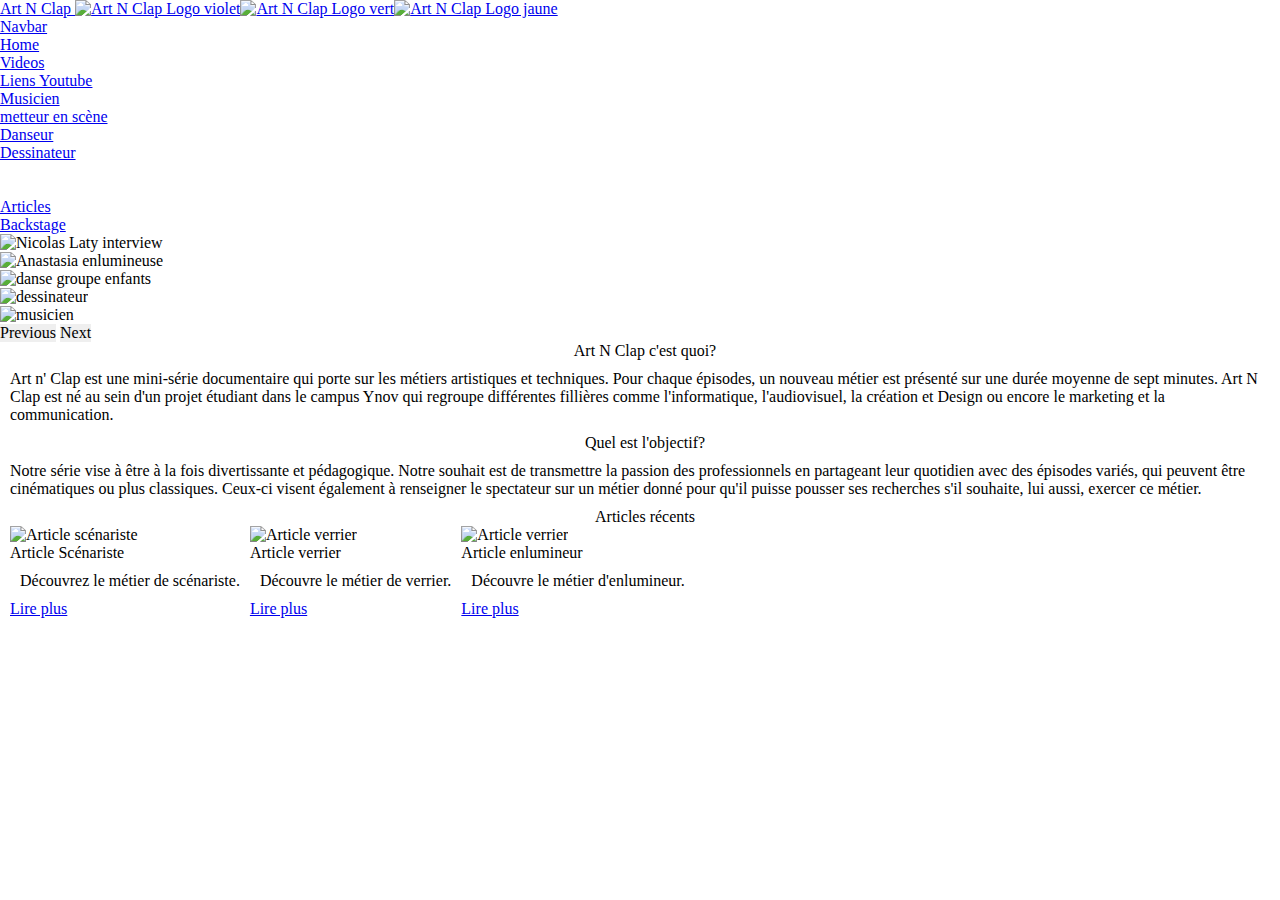
==== commit 754d74e6: "amélioration version mobile" ====
--- a/index.html
+++ b/index.html
@@ -13,7 +13,7 @@
     <div class="bandeau container-fluid ">
       <a class="navbar-brand" href="#">
         <h1>Art N Clap  <img src="https://res.cloudinary.com/dpcysdzoq/image/upload/c_fill,w_200,h_200/v1705479045/gbzuenztanzhjdvbi4gp.png" class="me-2" height="100"
-          alt="Art N Clap Logo rouge" loading="lazy" /><img src="https://res.cloudinary.com/dpcysdzoq/image/upload/c_fill,w_100,h_100/v1705490269/yzyponts7wrkfguskvgq.png" class="me-2" height="100"
+        
           alt="Art N Clap Logo violet" loading="lazy" /><img src="https://res.cloudinary.com/dpcysdzoq/image/upload/c_fill,w_100,h_100/v1705490269/co691qw9xfjpetd06yzd.png" class="me-2" height="100"
           alt="Art N Clap Logo vert" loading="lazy" /><img src="https://res.cloudinary.com/dpcysdzoq/image/upload/c_fill,w_100,h_100/v1705490270/wvrrdcx3ljw90ryztpvk.png" class="me-2" height="100"
           alt="Art N Clap Logo jaune" loading="lazy" />
@@ -21,7 +21,7 @@
       </a>
     </div>
  <header>
-    <nav class="navbar navbar-expand-lg bg-body-tertiary">
+    <nav class="navbar navbar-expand-lg bg-body-tertiary" data-bs-theme="dark">
         <div class="container-fluid">
           <a class="navbar-brand" href="#">Navbar</a>
           <button class="navbar-toggler" type="button" data-bs-toggle="collapse" data-bs-target="#navbarSupportedContent" aria-controls="navbarSupportedContent" aria-expanded="false" aria-label="Toggle navigation">
@@ -33,7 +33,7 @@
                 <a class="nav-link active" aria-current="page" href="/index.html">Home</a>
               </li>
               <li class="nav-item">
-                <a class="nav-link active" aria-current="page" href="/videos.html">Videos</a>
+                <a class="nav-link" aria-current="page" href="/videos.html">Videos</a>
               </li>
               <li class="nav-item dropdown">
                 <a class="nav-link dropdown-toggle" href="#" role="button" data-bs-toggle="dropdown" aria-expanded="false">
@@ -49,7 +49,7 @@
                 </ul>
               </li>
               <li class="nav-item">
-                <a class="nav-link active" aria-current="page" href="/articles.html">Articles</a>
+                <a class="nav-link " aria-current="page" href="/articles.html">Articles</a>
               </li>
               <li class="nav-item">
                 <a class="nav-link" href="/backstage.html">Backstage</a>
--- a/style.css
+++ b/style.css
@@ -1,11 +1,14 @@
 * {
   margin: 0;
-  padding: 0;
+  padding:0;
   border: 0;
   font-size: 100%;
   font: inherit;
   vertical-align: baseline;
 
+}
+.row{
+    margin:0px;
 }
 
 .logo{
@@ -34,4 +37,25 @@
 }
 p{
     padding:10px
+}
+
+@media(max-width:750px){
+    .logo{
+        display:none;
+        justify-content: center;
+        text-align: center;
+        width:50px;
+    }
+    .me-2{
+        display:none;
+    }
+    .articles{
+        display:flex;
+        flex-wrap: wrap;
+
+    }
+    iframe{
+        width:100%;
+    }
+
 }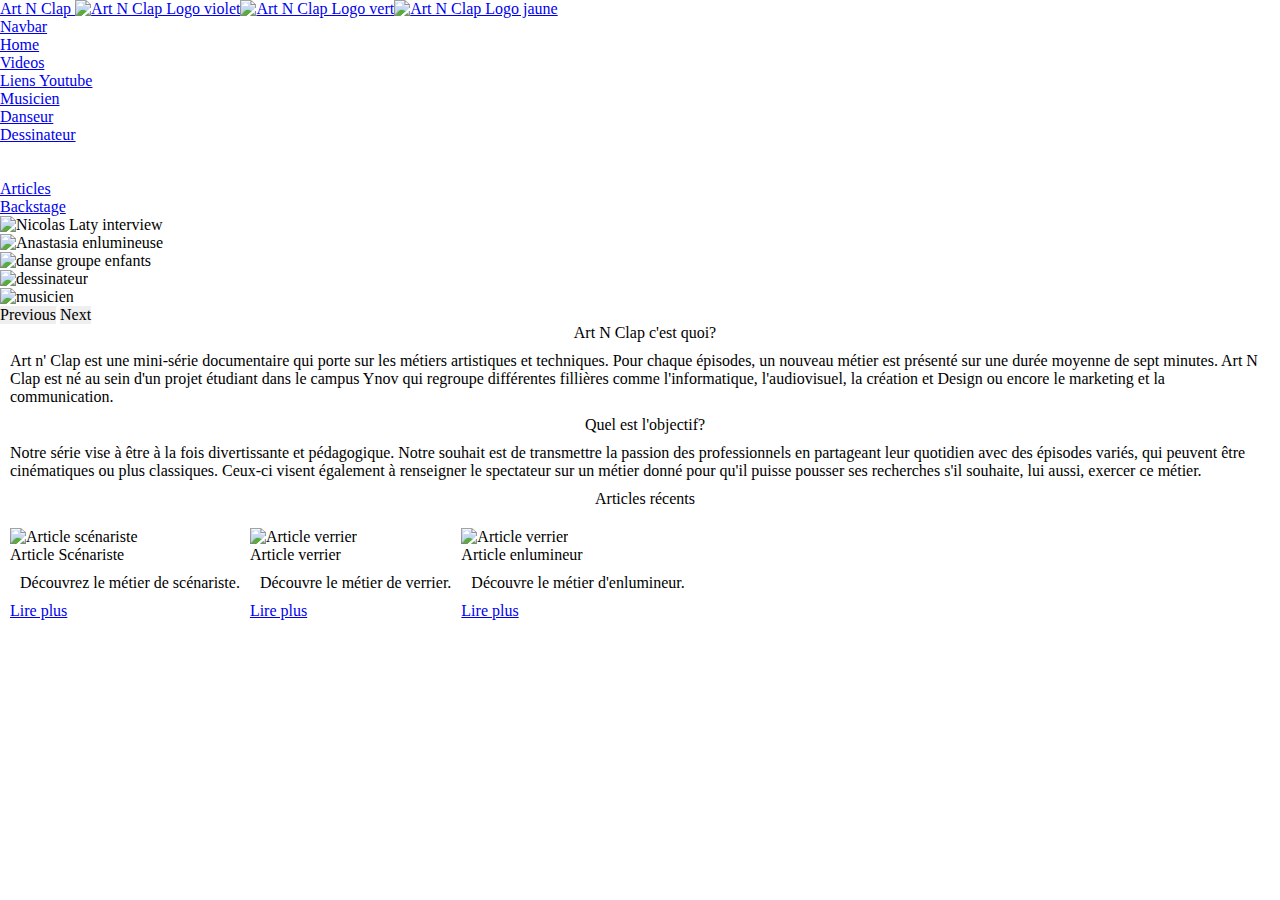
==== commit 25eff036: "ajout de la video musicien" ====
--- a/index.html
+++ b/index.html
@@ -41,7 +41,6 @@
                 </a>
                 <ul class="dropdown-menu">
                   <li><a class="dropdown-item" href="https://www.youtube.com/watch?v=sR2xb41AoyU" target="_blank">Musicien</a></li>
-                  <li><a class="dropdown-item" href="#">metteur en scène </a></li>
                   <li><a class="dropdown-item" href="https://www.youtube.com/watch?v=bzZidXQfnVY">Danseur </a></li>
                   <li><a class="dropdown-item" href="#">Dessinateur</a></li>
                   <li><hr class="dropdown-divider"></li>
--- a/style.css
+++ b/style.css
@@ -23,10 +23,15 @@
 }
 
 .articles{
+   padding-top: 20px;
     padding-left: 10px;
     display: flex;
     width:100%;
     align-items: center;
+}
+
+.card-group{
+    padding-top: 20px;
 }
 
 h2{
@@ -35,8 +40,16 @@
     align-items: center; 
     justify-content: center;
 }
+h3{
+    padding: 10px;
+
+}
 p{
     padding:10px
+}
+iframe{
+    margin-top: 20px;
+    margin-left: 100px;
 }
 
 @media(max-width:750px){
@@ -56,6 +69,10 @@
     }
     iframe{
         width:100%;
+        padding: 0;
+        margin: 0;
     }
-
+    .carousel{
+        height:200px;
+    }
 }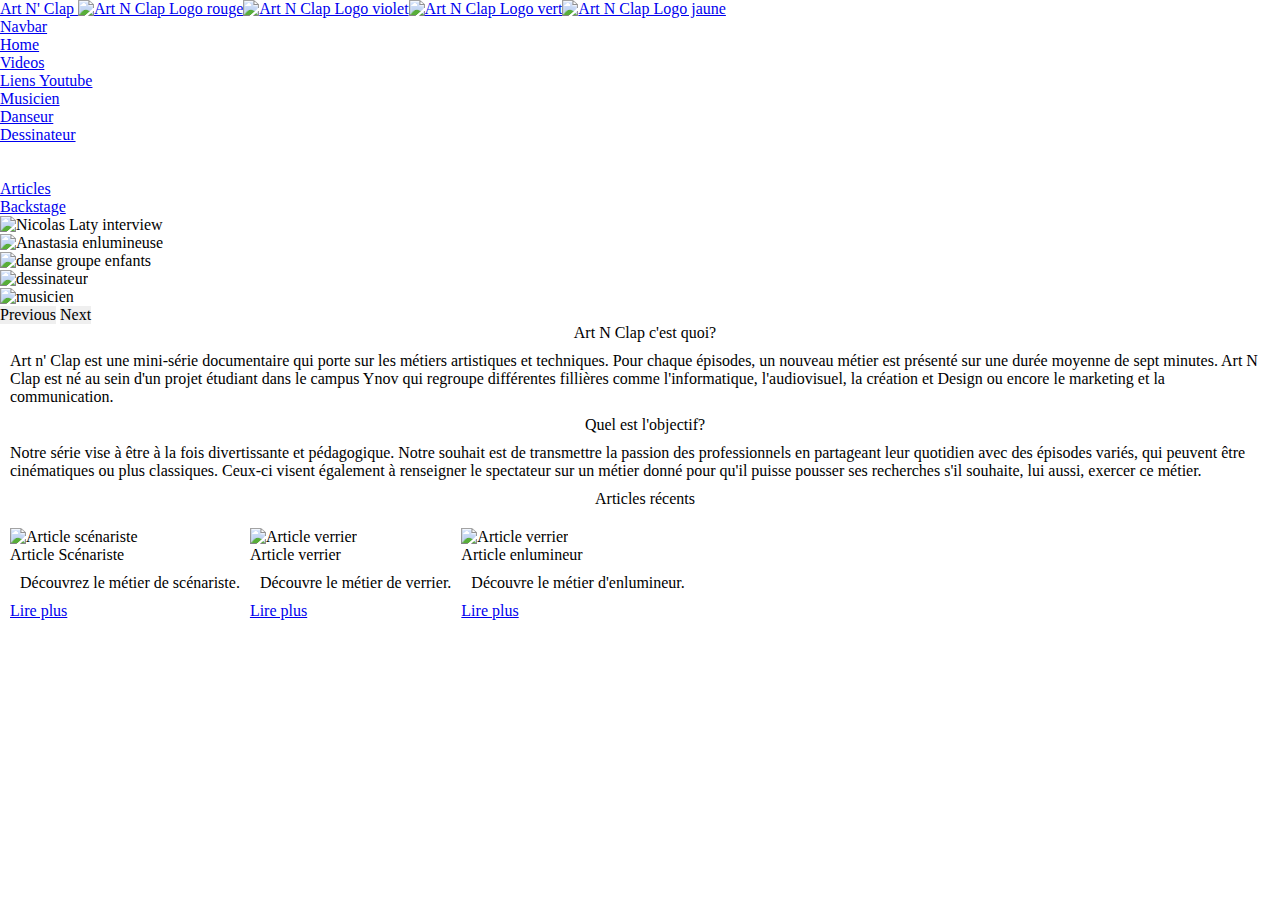
==== commit 7f92d350: "derniers réglages avant soutenance" ====
--- a/index.html
+++ b/index.html
@@ -12,8 +12,8 @@
   <body>
     <div class="bandeau container-fluid ">
       <a class="navbar-brand" href="#">
-        <h1>Art N Clap  <img src="https://res.cloudinary.com/dpcysdzoq/image/upload/c_fill,w_200,h_200/v1705479045/gbzuenztanzhjdvbi4gp.png" class="me-2" height="100"
-        
+        <h1>Art N' Clap   <img src="https://res.cloudinary.com/dpcysdzoq/image/upload/c_fill,w_200,h_200/v1705479045/gbzuenztanzhjdvbi4gp.png" class="me-2" height="100"
+          alt="Art N Clap Logo rouge" loading="lazy" /><img src="https://res.cloudinary.com/dpcysdzoq/image/upload/c_fill,w_100,h_100/v1705490269/yzyponts7wrkfguskvgq.png" class="me-2" height="100"
           alt="Art N Clap Logo violet" loading="lazy" /><img src="https://res.cloudinary.com/dpcysdzoq/image/upload/c_fill,w_100,h_100/v1705490269/co691qw9xfjpetd06yzd.png" class="me-2" height="100"
           alt="Art N Clap Logo vert" loading="lazy" /><img src="https://res.cloudinary.com/dpcysdzoq/image/upload/c_fill,w_100,h_100/v1705490270/wvrrdcx3ljw90ryztpvk.png" class="me-2" height="100"
           alt="Art N Clap Logo jaune" loading="lazy" />
